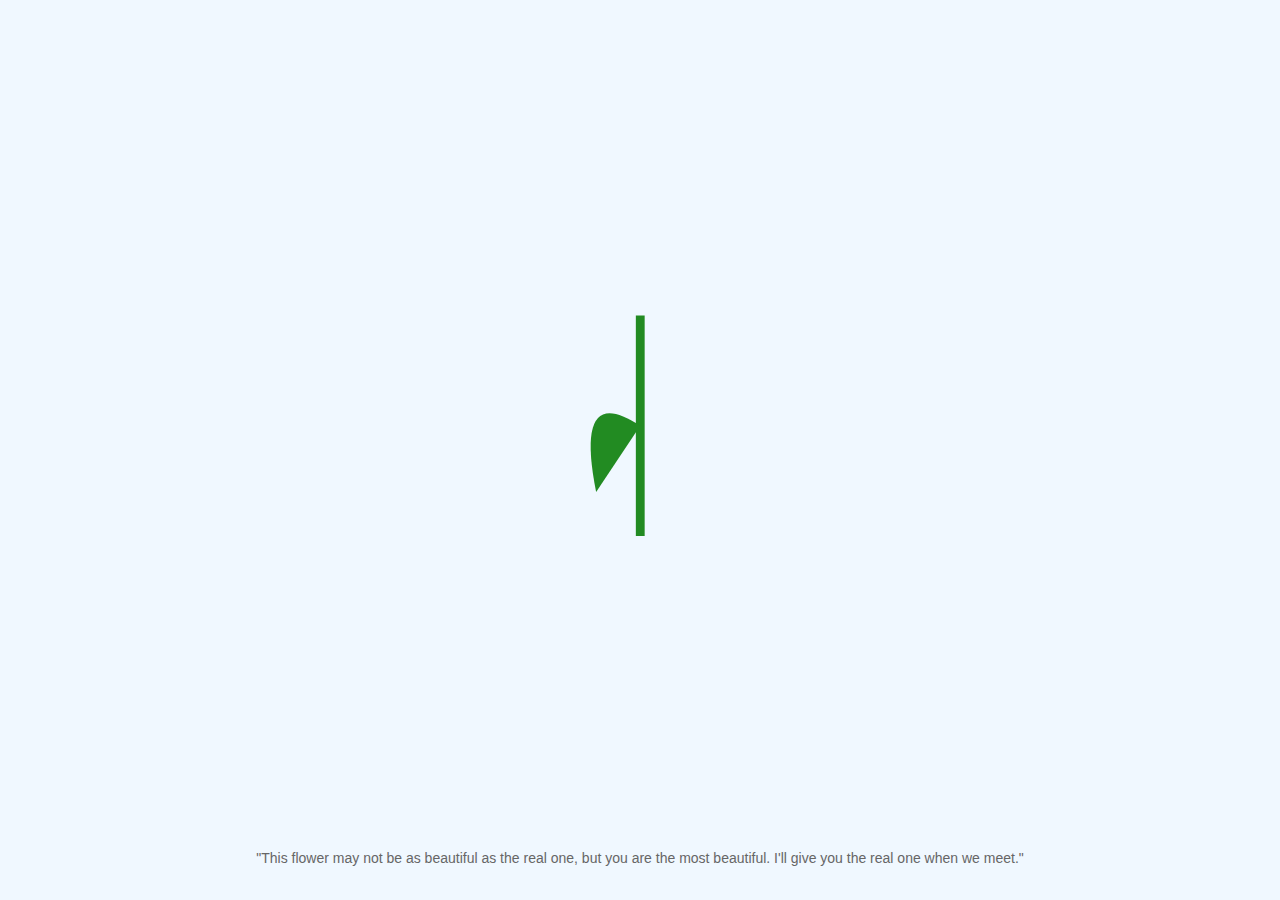
==== index.html @ 9bf475c5 "Add files via upload" ====
<!DOCTYPE html>
<html lang="en">
<head>
    <meta charset="UTF-8">
    <meta name="viewport" content="width=device-width, initial-scale=1.0">
    <title>Growing Tulip</title>
    <link rel="stylesheet" href="styles.css">
    <style>
        body, html {
            /* margin: 0;
            height: 70%;
            overflow: hidden; */

            margin: 0;
            height: 70%;
            overflow: hidden;
            display: flex;
            justify-content: center;
            align-items: center;
            background-color: #F0F8FF;
        }
        #garden-container {
            width: 100%;
            height: 100%;
        }
        .tulip {
            width: 100%;
            height: 100%;
        }
    </style>
</head>
<body>
    <div id="garden-container">
        <svg class="tulip" viewBox="0 0 100 200">
            <!-- Background -->
            <rect x="0" y="0" width="100%" height="100%" fill="#F0F8FF"></rect>

            <!-- Stem and Leaves -->
            <g class="stem-leaf">
                <rect class="stem" x="48" y="100" width="4" height="100" fill="#228B22"></rect>
                <path class="leaf left" d="M50 150 Q20 130 30 180" fill="#228B22"></path>
                <path class="leaf right" d="M50 150 Q80 130 70 180" fill="#228B22"></path>
            </g>

            <!-- Petals -->
            <g class="petals">
                <path class="petal" d="M50 100 Q35 80 45 60 Q50 50 55 60 Q60 80 50 100" fill="#FF91A4" stroke="#F4C2C2" stroke-width="0.5"></path>
                <!-- <path class="petal" d="M50 100 Q35 80 45 60 Q50 50 55 60 Q60 80 50 100" fill="#FF91A4" stroke="#F4C2C2" stroke-width="0.5" transform="rotate(20 50 100)"></path>
                <path class="petal" d="M50 100 Q35 80 45 60 Q50 50 55 60 Q60 80 50 100" fill="#FF91A4" stroke="#F4C2C2" stroke-width="0.5" transform="rotate(15 50 100)"></path>
                <path class="petal" d="M50 100 Q35 80 45 60 Q50 50 55 60 Q60 80 50 100" fill="#FF91A4" stroke="#F4C2C2" stroke-width="0.5" transform="rotate(-15 50 100)"></path> -->
                
                <path class="petal" d="M50 100 Q35 80 45 60 Q50 50 55 60 Q60 80 50 100" fill="#FF91A4" stroke="#F4C2C2" stroke-width="0.5" transform="rotate(20 50 100)"></path>
                <path class="petal" d="M50 100 Q35 80 45 60 Q50 50 55 60 Q60 80 50 100" fill="#FF91A4" stroke="#F4C2C2" stroke-width="0.5" transform="rotate(-15 50 100)"></path>
                <path class="petal" d="M50 100 Q35 80 45 60 Q50 50 55 60 Q60 80 50 100" fill="#FF91A4" stroke="#F4C2C2" stroke-width="0.5" transform="rotate(15 50 100)"></path>
                

                <path class="petal" d="M50 100 Q35 80 45 60 Q50 50 55 60 Q60 80 50 100" fill="#FF91A4" stroke="#F4C2C2" stroke-width="0.5" transform="rotate(25 50 100)"></path>
                <path class="petal" d="M50 100 Q35 80 45 60 Q50 50 55 60 Q60 80 50 100" fill="#FF91A4" stroke="#F4C2C2" stroke-width="0.5" transform="rotate(-25 50 100)"></path>
                <path class="petal" d="M50 100 Q35 80 45 60 Q50 50 55 60 Q60 80 50 100" fill="#FF91A4" stroke="#F4C2C2" stroke-width="0.5" transform="rotate(-31 50 100)"></path>

                <!-- <path class="petal" d="M50 100 Q35 80 45 60 Q50 50 55 60 Q60 80 50 100" fill="#FF91A4" stroke="#F4C2C2" stroke-width="0.5"></path> -->
                <!-- <path class="petal" d="M50 100 Q35 80 45 60 Q50 50 55 60 Q60 80 50 100" fill="#FF91A4" stroke="#F4C2C2" stroke-width="0.5" transform="rotate(-20 50 100)"></path>
                <path class="petal" d="M50 100 Q35 80 45 60 Q50 50 55 60 Q60 80 50 100" fill="#FF91A4" stroke="#F4C2C2" stroke-width="0.5" transform="rotate(-15 50 100)"></path>
                <path class="petal" d="M50 100 Q35 80 45 60 Q50 50 55 60 Q60 80 50 100" fill="#FF91A4" stroke="#F4C2C2" stroke-width="0.5" transform="rotate(15 50 100)"></path>
                <path class="petal" d="M50 100 Q35 80 45 60 Q50 50 55 60 Q60 80 50 100" fill="#FF91A4" stroke="#F4C2C2" stroke-width="0.5" transform="rotate(-25 50 100)"></path>
                <path class="petal" d="M50 100 Q35 80 45 60 Q50 50 55 60 Q60 80 50 100" fill="#FF91A4" stroke="#F4C2C2" stroke-width="0.5" transform="rotate(25 50 100)"></path>
                <path class="petal" d="M50 100 Q35 80 45 60 Q50 50 55 60 Q60 80 50 100" fill="#FF91A4" stroke="#F4C2C2" stroke-width="0.5" transform="rotate(31 50 100)"></path> -->


            </g>
        </svg>
        <!-- <div style="position: absolute; bottom: 20px; text-align: center;">
            <p style="font-family: Arial, sans-serif; font-size: 14px; color: #666;">This flower may not be as beautiful as the real one, but you are the most beautiful. I'll give you the real one when we meet.</p>
        </div> -->
    </div>
    <div style="position: absolute; bottom: 20px; text-align: center;">
        <p style="font-family: Arial, sans-serif; font-size: 14px; color: #666;">"This flower may not be as beautiful as the real one, but you are the most beautiful. I'll give you the real one when we meet."</p>
    </div>
    <script src="script.js"></script>
</body>
</html>
---- styles.css ----
body {
    display: flex;
    justify-content: center;
    align-items: center;
    height: 100vh;
    background-color: #f0f8ff;
    margin: 0;
}

#garden-container {
    display: flex;
    gap: 20px;
}

.tulip {
    width: 100px;
    height: 200px;
    overflow: visible;
}

.stem, .leaf, .petal {
    opacity: 0;
}

.stem-leaf {
    animation: grow 3s ease-out forwards;
}

.petals {
    animation: bloom 2s ease-out 3s forwards;
}

@keyframes grow {
    0% { transform: scaleY(0); }
    100% { transform: scaleY(1); }
}

@keyframes bloom {
    0% { transform: scale(0); }
    100% { transform: scale(1); }
}
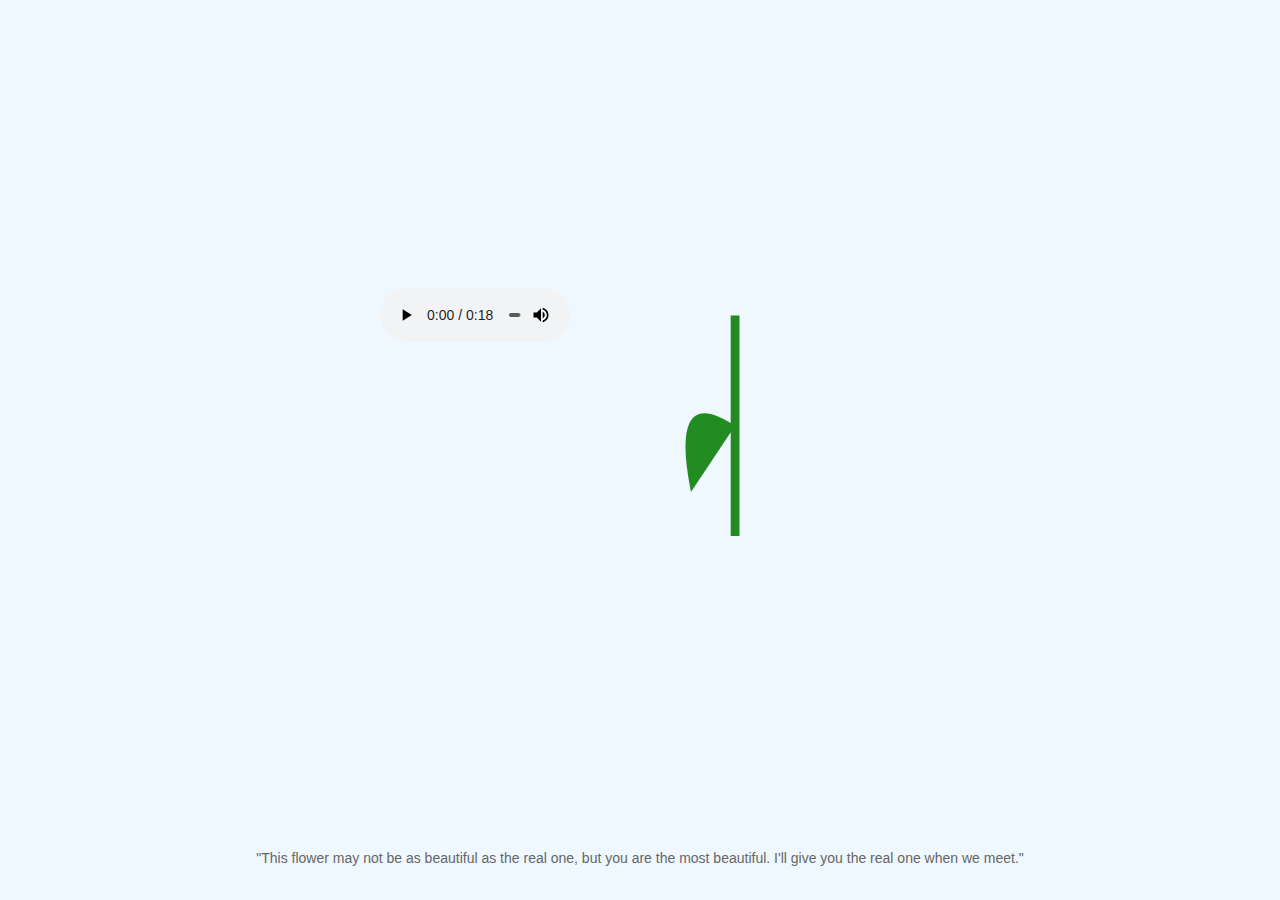
==== commit 85dea36b: "Update index.html" ====
--- a/index.html
+++ b/index.html
@@ -30,6 +30,12 @@
     </style>
 </head>
 <body>
+    <!-- Audio element -->
+     <audio autoplay controls>
+        <source src="audio_clip.mp3" type="audio/mpeg">
+        Your browser does not support the audio element.
+    </audio>
+    
     <div id="garden-container">
         <svg class="tulip" viewBox="0 0 100 200">
             <!-- Background -->
